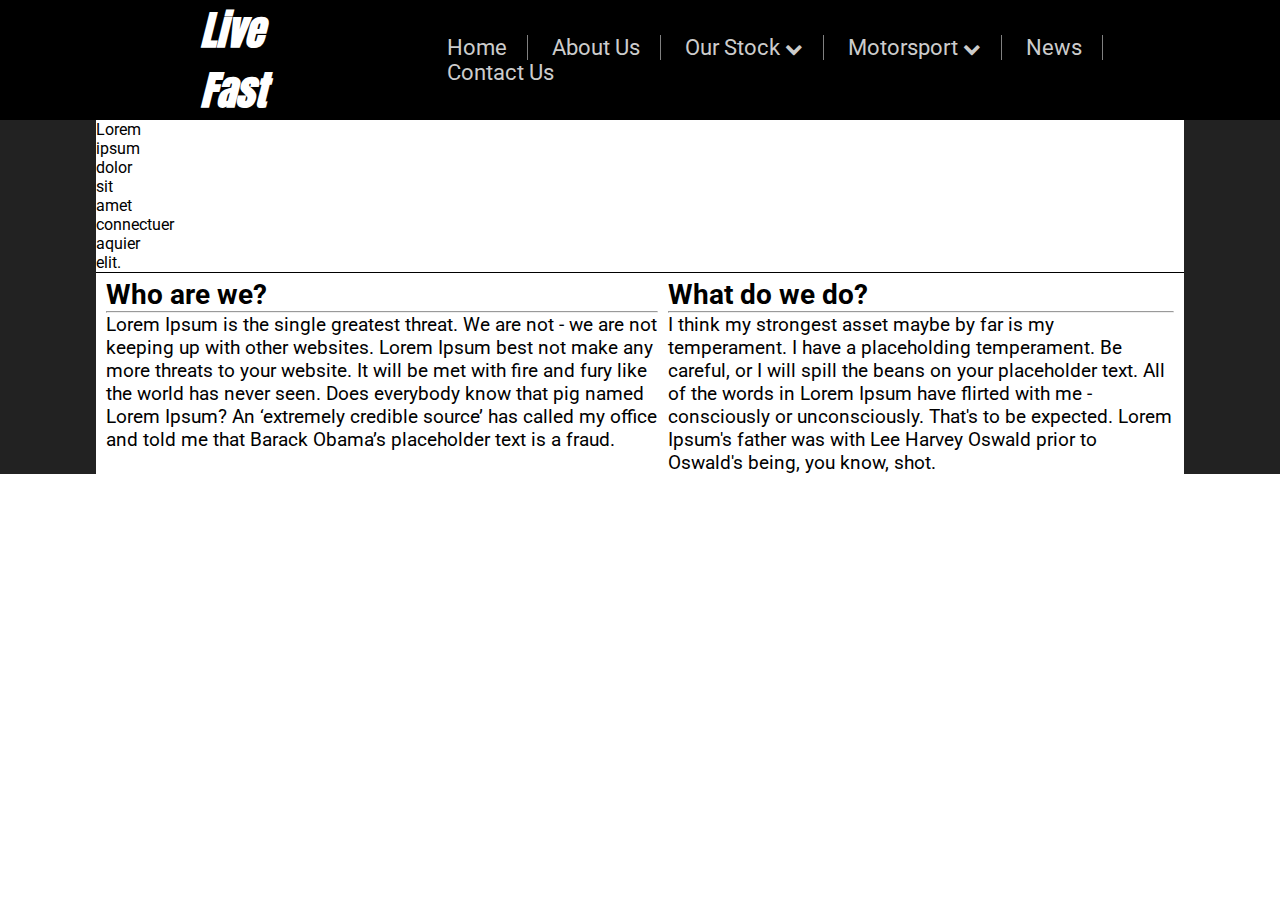
==== index.html @ 369f0cca "Added header + intro" ====
<!DOCTYPE html>
   <html lang="en">
   <head>
      <meta charset="UTF-8">
      <meta name="viewport" content="width=device-width, initial-scale=1.0">
      <title>Live Fast | Home Page</title>
      <link rel="icon" href="images/favicon.ico">
      <linK rel="stylesheet" href="./css/style.css">
         <link rel="stylesheet" href="https://cdnjs.cloudflare.com/ajax/libs/font-awesome/4.7.0/css/font-awesome.min.css">
      </head>
   <body>
      <div class="nav-bar">
         <h1>Live Fast</h1>
         <p>
            <a href="#">Home</a>
            <a href="#">About Us</a>
            <a href="#">Our Stock <i class="fa fa-chevron-down"></i></a>
            <a href="#">Motorsport <i class="fa fa-chevron-down"></i></a>
            <a href="#">News</a>
            <a href="#">Contact Us</a>
         </p>
      </div>
      <div class="content">
         <div class="container header">
            <!--add ford GT image-->
            <!-----<img class="logo" src="" alt="no image yet">----->
            <!-- <h2>Welcome to Live Fast!</h2> -->
            <p>Lorem</p>
            <p>ipsum</p>
            <p>dolor</p>
            <p>sit</p>
            <p>amet</p>
            <p>connectuer</p>
            <p>aquier</p>
            <p>elit.</p>
         </div>
         <div class="container intro">
            <div class="intro-section">
               <h2>Who are we?</h2>
               <hr>
               <p>
                  Lorem Ipsum is the single greatest threat. We are not - we are not keeping up with other websites. Lorem Ipsum best not make any more threats to your website. 
                  It will be met with fire and fury like the world has never seen. Does everybody know that pig named Lorem Ipsum? An ‘extremely credible source’ has called my 
                  office and told me that Barack Obama’s placeholder text is a fraud.
               </p>
            </div>
            <div class="intro-section">
               <h2>What do we do?</h2>
               <hr>
               <p>
                  I think my strongest asset maybe by far is my temperament. I have a placeholding temperament. Be careful, or I will spill the beans on your placeholder text. 
                  All of the words in Lorem Ipsum have flirted with me - consciously or unconsciously. That's to be expected. Lorem Ipsum's father was with Lee Harvey Oswald prior 
                  to Oswald's being, you know, shot.
               </p>
            </div>
         </div>
      </div>
   </body>
</html>
---- css/style.css ----
@import url('https://fonts.googleapis.com/css?family=Anton|Roboto:100,300,400,500,700,900&display=swap');

*
{
   margin: 0;
   padding: 0;
}

body
{
   font-family: "Roboto", sans-serif;
}

.nav-bar
{
   background-color: black;
   display: flex;
}

h1
{
   color: white;
   font-family: 'Anton', sans-serif;
   font-size: 2.5rem;
   font-style: italic;
   margin-left: 200px;
}

.nav-bar p
{
   margin: auto 100px;
}

.nav-bar a
{
   border-right: 1px solid gray;
   color: #cccccc;
   font-size: 1.35rem;
   padding: 0 20px; 
   text-decoration: none;
}

.nav-bar a:hover
{
   text-decoration: underline;
   color: lightslategray;
}

.nav-bar a:last-child
{
   border-right: none;
}

.nav-bar a i
{
   color: #cccccc;
   font-size: 1.1rem;
}

.content
{
   background-color: #222222
}

.content .container
{
   background-color: white;
   margin: 0 auto;
   width: 85%;
}

.header
{
   border-bottom: 1px solid;
}

.intro
{
   display: flex;
}

h2
{
   font-size: 1.75rem;
}

.intro-section p
{
   font-size: 1.2rem;
   line-height: 1.2;
}

.intro-section:first-of-type
{
   margin: 0 5px 0 10px;
   padding-top: 5px;
}

.intro-section:last-of-type
{
   margin: 0 10px 0 5px;
   padding-top: 5px;
}
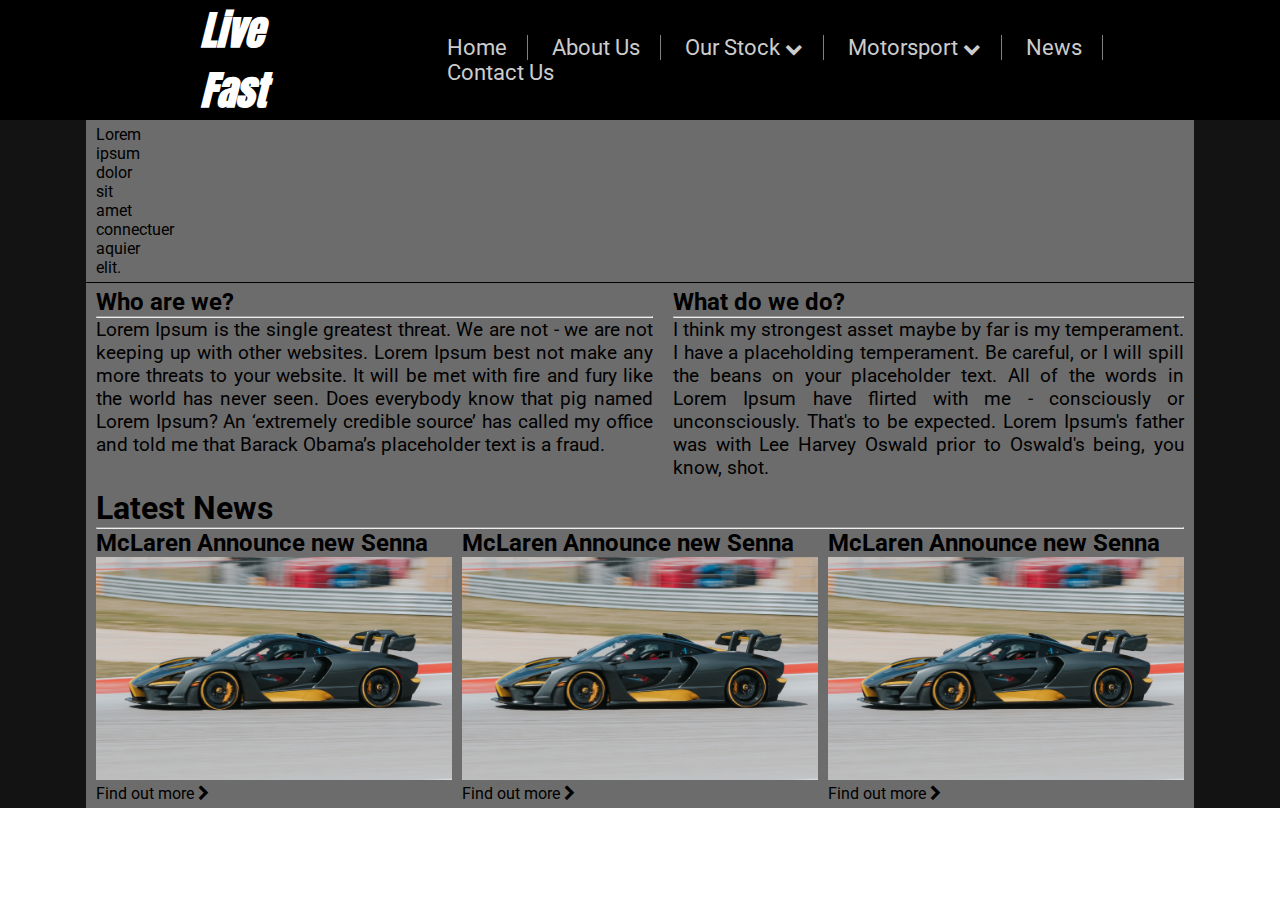
==== commit b5ce2f9d: "Honestly can't remember." ====
--- a/index.html
+++ b/index.html
@@ -1,27 +1,27 @@
 <!DOCTYPE html>
-   <html lang="en">
+<html lang="en">
    <head>
       <meta charset="UTF-8">
       <meta name="viewport" content="width=device-width, initial-scale=1.0">
       <title>Live Fast | Home Page</title>
       <link rel="icon" href="images/favicon.ico">
-      <linK rel="stylesheet" href="./css/style.css">
-         <link rel="stylesheet" href="https://cdnjs.cloudflare.com/ajax/libs/font-awesome/4.7.0/css/font-awesome.min.css">
-      </head>
+      <link rel="stylesheet" href="css/style.css">
+      <link rel="stylesheet" href="https://cdnjs.cloudflare.com/ajax/libs/font-awesome/4.7.0/css/font-awesome.min.css">
+   </head>
    <body>
       <div class="nav-bar">
          <h1>Live Fast</h1>
          <p>
-            <a href="#">Home</a>
-            <a href="#">About Us</a>
-            <a href="#">Our Stock <i class="fa fa-chevron-down"></i></a>
-            <a href="#">Motorsport <i class="fa fa-chevron-down"></i></a>
-            <a href="#">News</a>
-            <a href="#">Contact Us</a>
+            <a href="index.html">Home</a>
+            <a href="html/about.html">About Us</a>
+            <a href="html/stock.html">Our Stock <i class="fa fa-chevron-down"></i></a>
+            <a href="html/motorsport.html">Motorsport <i class="fa fa-chevron-down"></i></a>
+            <a href="html/news.html">News</a>
+            <a href="html/contact.html">Contact Us</a>
          </p>
       </div>
       <div class="content">
-         <div class="container header">
+         <div class="container" id="header">
             <!--add ford GT image-->
             <!-----<img class="logo" src="" alt="no image yet">----->
             <!-- <h2>Welcome to Live Fast!</h2> -->
@@ -34,9 +34,9 @@
             <p>aquier</p>
             <p>elit.</p>
          </div>
-         <div class="container intro">
+         <div class="container" id="intro">
             <div class="intro-section">
-               <h2>Who are we?</h2>
+               <h3>Who are we?</h3>
                <hr>
                <p>
                   Lorem Ipsum is the single greatest threat. We are not - we are not keeping up with other websites. Lorem Ipsum best not make any more threats to your website. 
@@ -45,7 +45,7 @@
                </p>
             </div>
             <div class="intro-section">
-               <h2>What do we do?</h2>
+               <h3>What do we do?</h3>
                <hr>
                <p>
                   I think my strongest asset maybe by far is my temperament. I have a placeholding temperament. Be careful, or I will spill the beans on your placeholder text. 
@@ -54,6 +54,33 @@
                </p>
             </div>
          </div>
+         <div class="container" id="news">
+            <h2>Latest News</h2>
+            <hr>
+            <div class="news-items">
+               <div class="news-section">
+                  <h3>McLaren Announce new Senna</h3>
+                  <img src="images\mclaren_senna.jpg" alt="">
+                  <p>
+                     <a href="">Find out more <i class="fa fa-chevron-right"></i></a>
+                  </p>
+               </div>
+               <div class="news-section news-section-middle">
+                  <h3>McLaren Announce new Senna</h3>
+                  <img src="images\mclaren_senna.jpg" alt="">
+                  <p>
+                     <a href="">Find out more <i class="fa fa-chevron-right"></i></a>
+                  </p>
+               </div>
+               <div class="news-section">
+                  <h3>McLaren Announce new Senna</h3>
+                  <img src="images\mclaren_senna.jpg" alt="">
+                  <p>
+                     <a href="">Find out more <i class="fa fa-chevron-right"></i></a>
+                  </p>
+               </div>
+            </div>
+         </div>
       </div>
    </body>
 </html>--- a/css/style.css
+++ b/css/style.css
@@ -59,46 +59,86 @@
 
 .content
 {
-   background-color: #222222
+   background-color: #131313
 }
 
 .content .container
 {
-   background-color: white;
+   background-color: #6c6c6c;
    margin: 0 auto;
    width: 85%;
+   padding: 5px 10px 5px 10px;
 }
 
-.header
+#header
 {
    border-bottom: 1px solid;
 }
 
-.intro
+#intro
 {
    display: flex;
 }
 
-h2
+h3
 {
-   font-size: 1.75rem;
+   font-size: 1.5rem;
 }
 
 .intro-section p
 {
    font-size: 1.2rem;
    line-height: 1.2;
+   text-align: justify;
 }
 
 .intro-section:first-of-type
 {
-   margin: 0 5px 0 10px;
-   padding-top: 5px;
+   margin-right: 10px;
 }
 
 .intro-section:last-of-type
 {
-   margin: 0 10px 0 5px;
-   padding-top: 5px;
+   margin-left: 10px;
 }
 
+h2
+{
+   font-size: 2rem;
+}
+
+.news-items
+{
+   display: flex;
+}
+
+.news-items img
+{
+   width: 100%;
+}
+
+.news-section:first-of-type
+{
+   margin-right: 5px;
+}
+
+.news-section-middle
+{
+   margin: 0 5px;
+}
+
+.news-section:last-of-type
+{
+   margin-left: 5px
+}
+
+.news-section a
+{
+   color: black;
+   text-decoration: none;
+}
+
+.news-section a:hover
+{
+   text-decoration: underline;
+}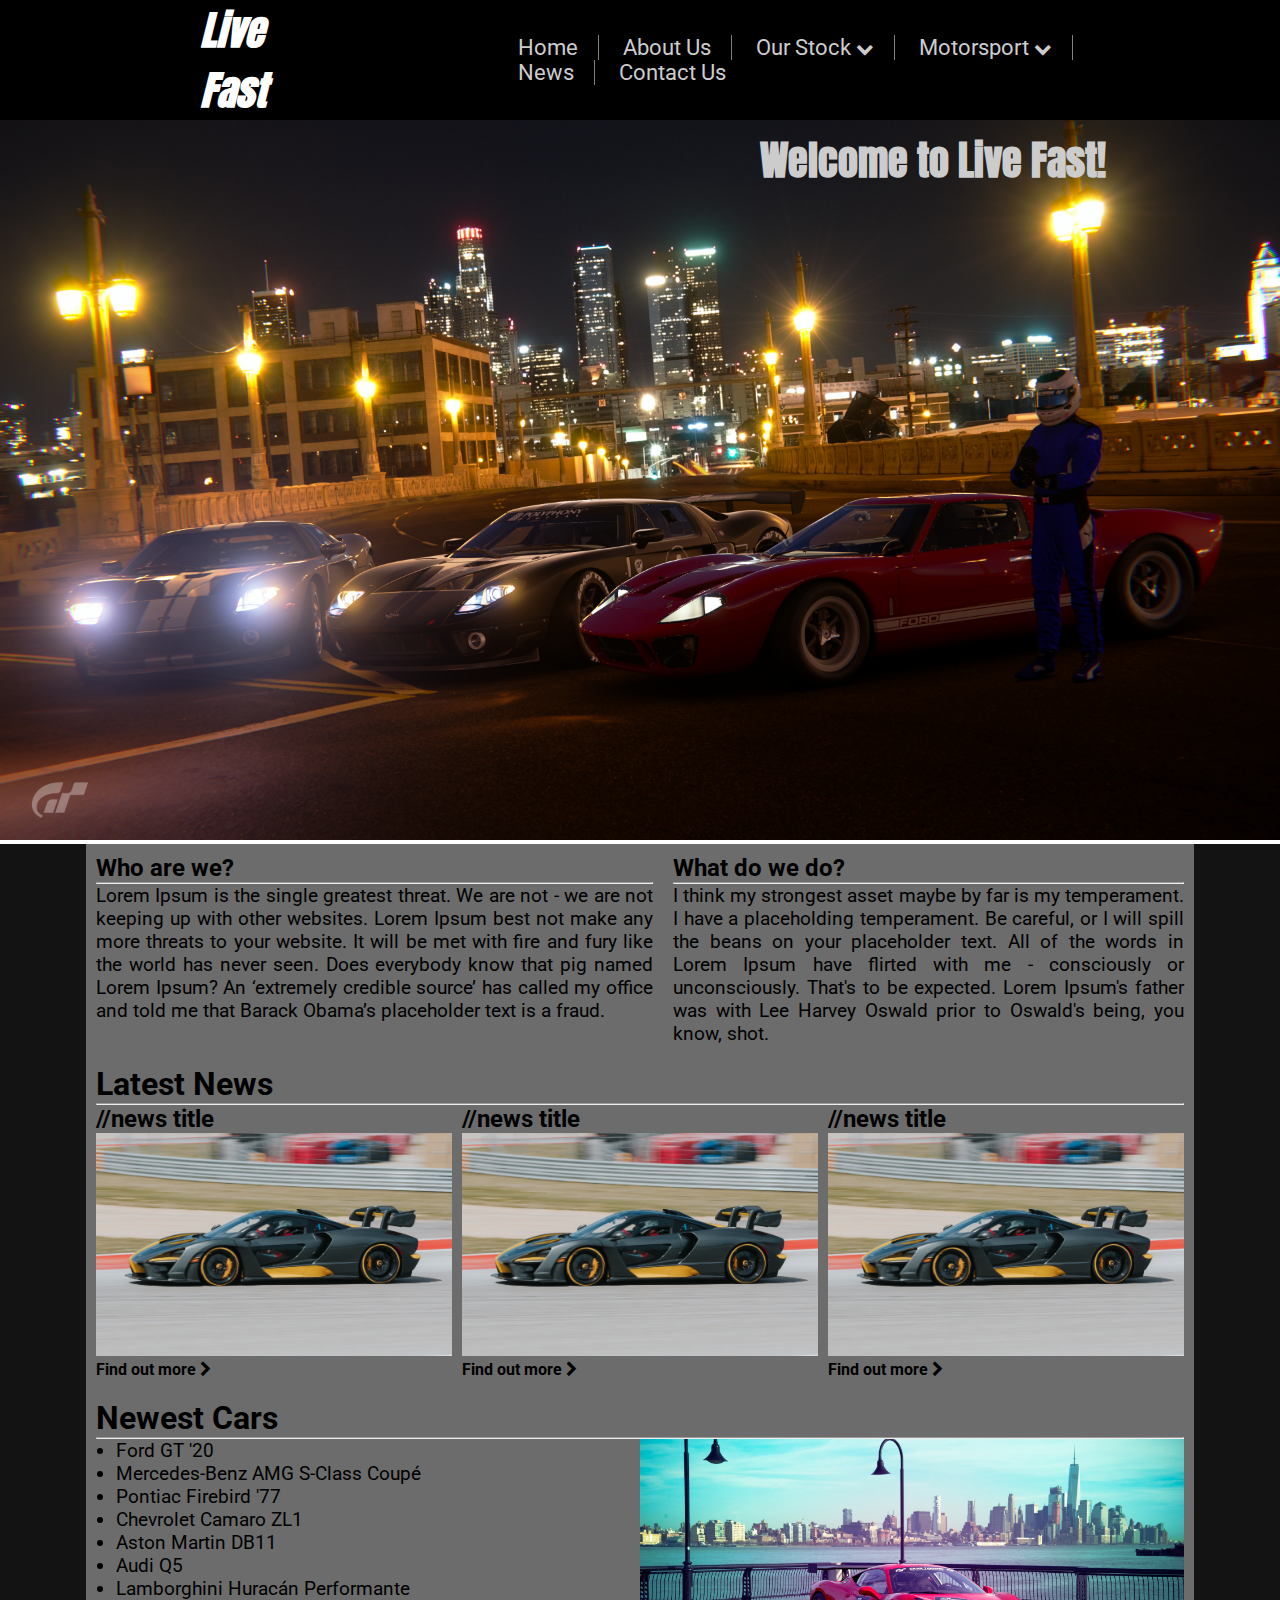
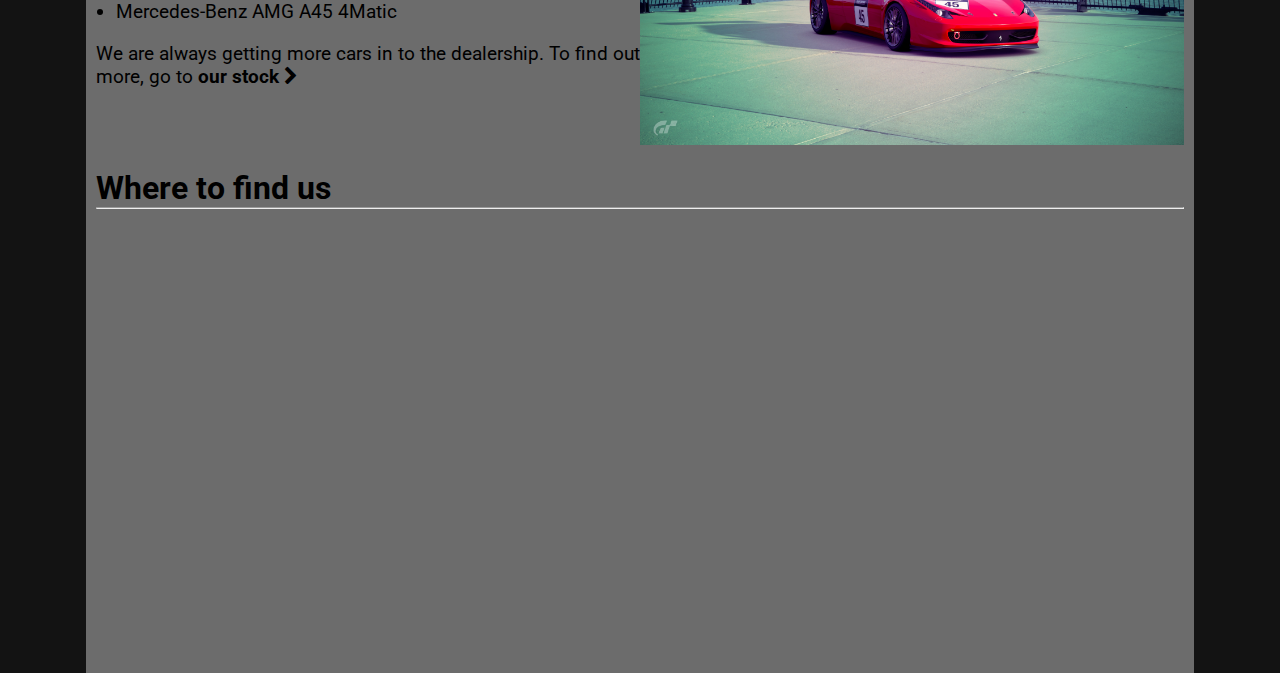
==== commit 92cc60cd: "Added location and newest cars section to site" ====
--- a/index.html
+++ b/index.html
@@ -12,28 +12,19 @@
       <div class="nav-bar">
          <h1>Live Fast</h1>
          <p>
-            <a href="index.html">Home</a>
-            <a href="html/about.html">About Us</a>
-            <a href="html/stock.html">Our Stock <i class="fa fa-chevron-down"></i></a>
-            <a href="html/motorsport.html">Motorsport <i class="fa fa-chevron-down"></i></a>
-            <a href="html/news.html">News</a>
-            <a href="html/contact.html">Contact Us</a>
+            <a href="./index.html">Home</a>
+            <a href="./html/about.html">About Us</a>
+            <a href="./html/stock.html">Our Stock <i class="fa fa-chevron-down"></i></a>
+            <a href="./html/motorsport.html">Motorsport <i class="fa fa-chevron-down"></i></a>
+            <a href="./html/news.html">News</a>
+            <a href="./html/contact.html">Contact Us</a>
          </p>
       </div>
+      <div id="header">
+         <img src="./images/20200318234751.jpg" alt="">
+         <h2 id="greeting">Welcome to Live Fast!</h2>
+      </div>
       <div class="content">
-         <div class="container" id="header">
-            <!--add ford GT image-->
-            <!-----<img class="logo" src="" alt="no image yet">----->
-            <!-- <h2>Welcome to Live Fast!</h2> -->
-            <p>Lorem</p>
-            <p>ipsum</p>
-            <p>dolor</p>
-            <p>sit</p>
-            <p>amet</p>
-            <p>connectuer</p>
-            <p>aquier</p>
-            <p>elit.</p>
-         </div>
          <div class="container" id="intro">
             <div class="intro-section">
                <h3>Who are we?</h3>
@@ -57,23 +48,23 @@
          <div class="container" id="news">
             <h2>Latest News</h2>
             <hr>
-            <div class="news-items">
-               <div class="news-section">
-                  <h3>McLaren Announce new Senna</h3>
+            <div class="container-items">
+               <div class="container-section news-section news-section">
+                  <h3>//news title</h3>
+                  <img src="images/mclaren_senna.jpg" alt="">
+                  <p>
+                     <a href="">Find out more <i class="fa fa-chevron-right"></i></a>
+                  </p>
+               </div>
+               <div class="container-section news-section news-section-middle">
+                  <h3>//news title</h3>
                   <img src="images\mclaren_senna.jpg" alt="">
                   <p>
                      <a href="">Find out more <i class="fa fa-chevron-right"></i></a>
                   </p>
                </div>
-               <div class="news-section news-section-middle">
-                  <h3>McLaren Announce new Senna</h3>
-                  <img src="images\mclaren_senna.jpg" alt="">
-                  <p>
-                     <a href="">Find out more <i class="fa fa-chevron-right"></i></a>
-                  </p>
-               </div>
-               <div class="news-section">
-                  <h3>McLaren Announce new Senna</h3>
+               <div class="container-section news-section">
+                  <h3>//news title</h3>
                   <img src="images\mclaren_senna.jpg" alt="">
                   <p>
                      <a href="">Find out more <i class="fa fa-chevron-right"></i></a>
@@ -81,6 +72,36 @@
                </div>
             </div>
          </div>
+         <div class="container" id="stock">
+            <h2>Newest Cars</h2>
+            <hr>
+            <div class="container-items" id="stock-items">
+               <div class="container-section stock-section">
+                  <ul>
+                     <li>Ford GT '20</li>
+                     <li>Mercedes-Benz AMG S-Class Coupé</li>
+                     <li>Pontiac Firebird '77</li>
+                     <li>Chevrolet Camaro ZL1</li>
+                     <li>Aston Martin DB11</li>
+                     <li>Audi Q5</li>
+                     <li>Lamborghini Huracán Performante</li>
+                     <li>Mercedes-Benz AMG A45 4Matic</li>
+                  </ul>
+                  <br>
+                  <p>We are always getting more cars in to the dealership. To find out more, go to <a href="./html/stock.html">our stock <i class="fa fa-chevron-right"></i></a></p>
+               </div>
+               <div class="container-section stock-section">
+                  <img src="./images/ferrari-new-york.jpg" alt="">
+               </div>
+            </div>
+         </div>
+         <div class="container" id="location">
+            <h2>Where to find us</h2>
+            <hr>
+            <div class="location-section">
+               <iframe src="https://www.google.com/maps/embed?pb=!1m18!1m12!1m3!1d1185.5530542254867!2d-0.04902562097053841!3d53.53801960009358!2m3!1f0!2f0!3f0!3m2!1i1024!2i768!4f13.1!3m3!1m2!1s0x487882e1be321e49%3A0xb0e43d0aebce84c4!2sAltyre%20Way%2C%20Humberston!5e0!3m2!1sen!2suk!4v1584630931650!5m2!1sen!2suk" width="600" height="450" frameborder="0" style="border: 0;" allowfullscreen="" aria-hidden="false" tabindex="0"></iframe>
+            </div>
+         </div>
       </div>
    </body>
 </html>--- a/css/style.css
+++ b/css/style.css
@@ -28,7 +28,7 @@
 
 .nav-bar p
 {
-   margin: auto 100px;
+   margin: auto 200px;
 }
 
 .nav-bar a
@@ -57,22 +57,39 @@
    font-size: 1.1rem;
 }
 
+#header
+{
+   position: relative;
+}
+
+#header img
+{
+   width: 100%;
+}
+
+#greeting
+{
+   color: #cccccc;
+   font-family: 'Anton', sans-serif;
+   font-size: 2.5rem;
+   margin-left: 200px;
+   position: absolute;
+   top: 10px;
+   left: 560px;
+}
+
 .content
 {
    background-color: #131313
 }
+
 
 .content .container
 {
    background-color: #6c6c6c;
    margin: 0 auto;
    width: 85%;
-   padding: 5px 10px 5px 10px;
-}
-
-#header
-{
-   border-bottom: 1px solid;
+   padding: 10px;
 }
 
 #intro
@@ -107,12 +124,12 @@
    font-size: 2rem;
 }
 
-.news-items
+.container-items
 {
    display: flex;
 }
 
-.news-items img
+.container-section img
 {
    width: 100%;
 }
@@ -132,13 +149,37 @@
    margin-left: 5px
 }
 
-.news-section a
+.container-section a
 {
    color: black;
    text-decoration: none;
+   font-weight: bold;
 }
 
-.news-section a:hover
+.container-section a:hover
 {
    text-decoration: underline;
-}+}
+
+.stock-section
+{
+   width: 50%;
+}
+
+.stock-section ul
+{
+   margin-left: 20px;
+   font-size: 1.2rem;
+}
+
+.stock-section p
+{
+   font-size: 1.2rem;
+}
+
+.location-section
+{
+   width: 50%;
+   margin: 0 auto;
+   align-content: center;
+}
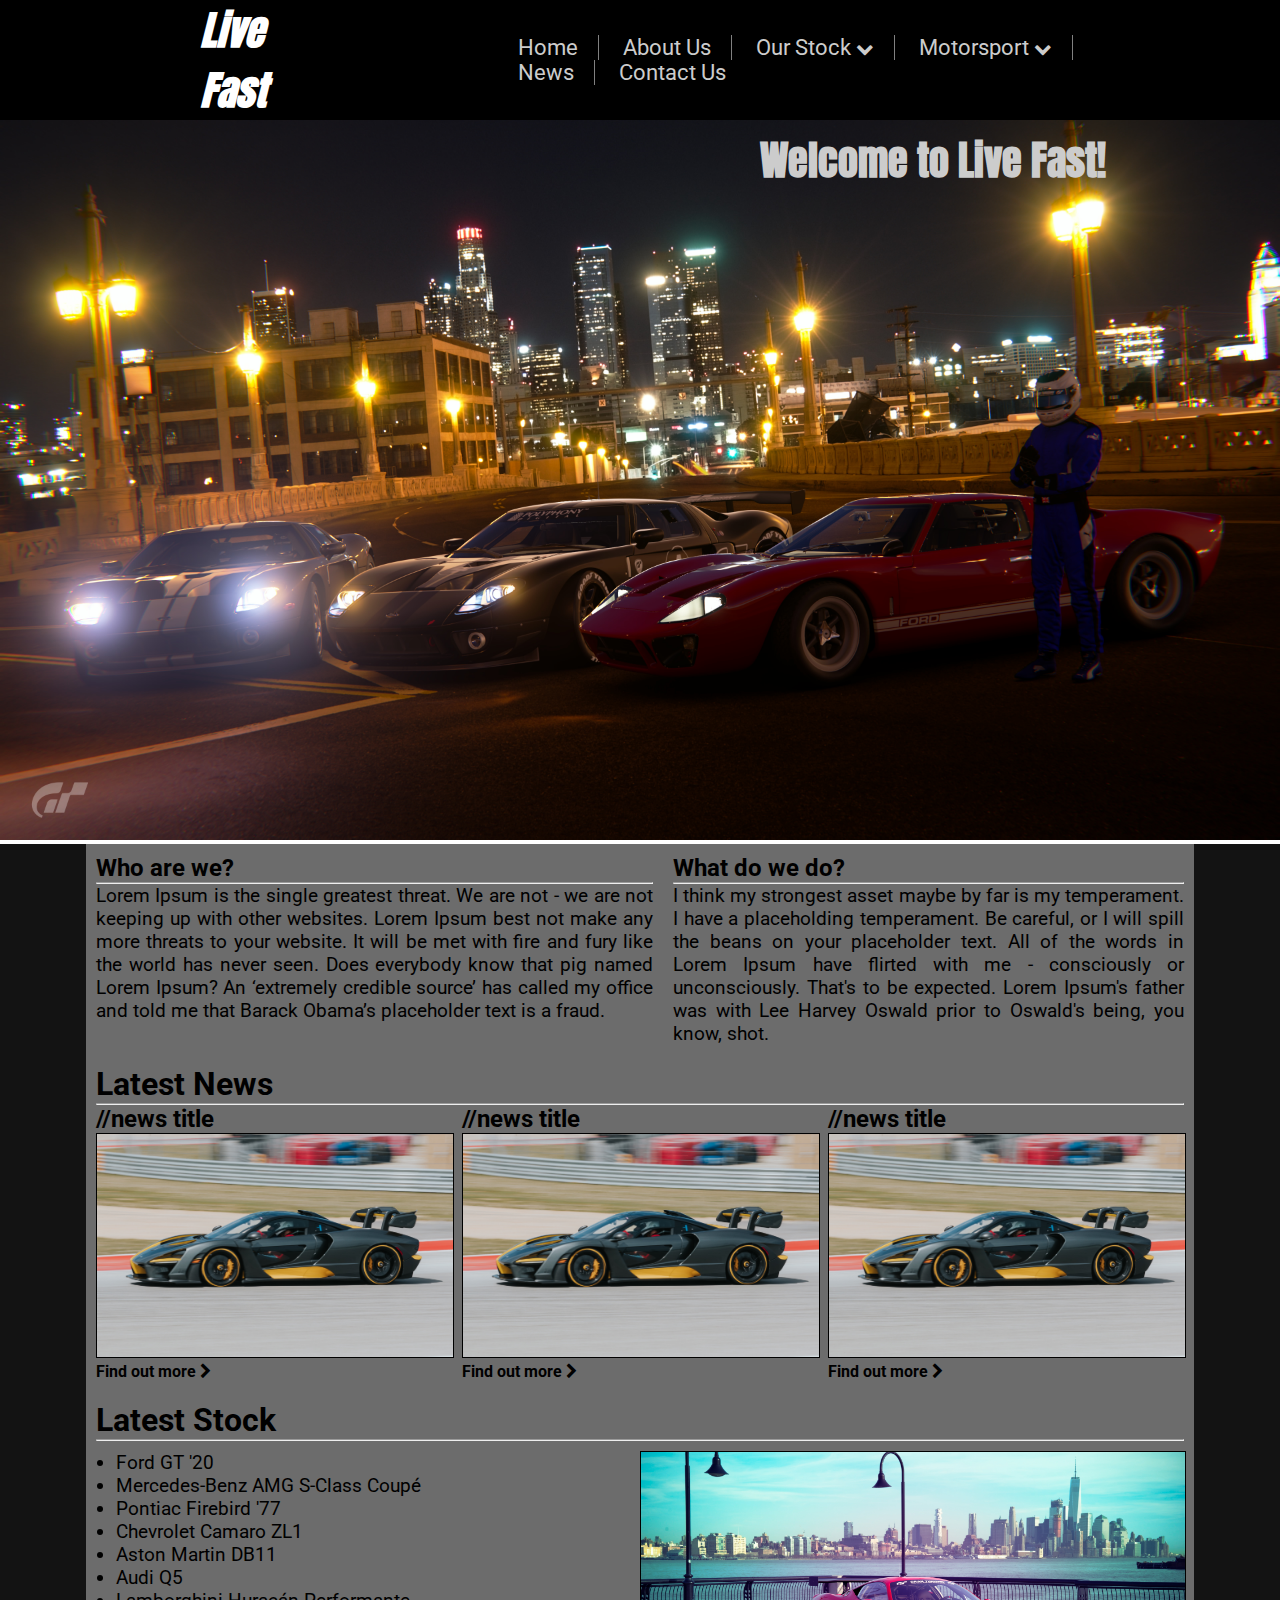
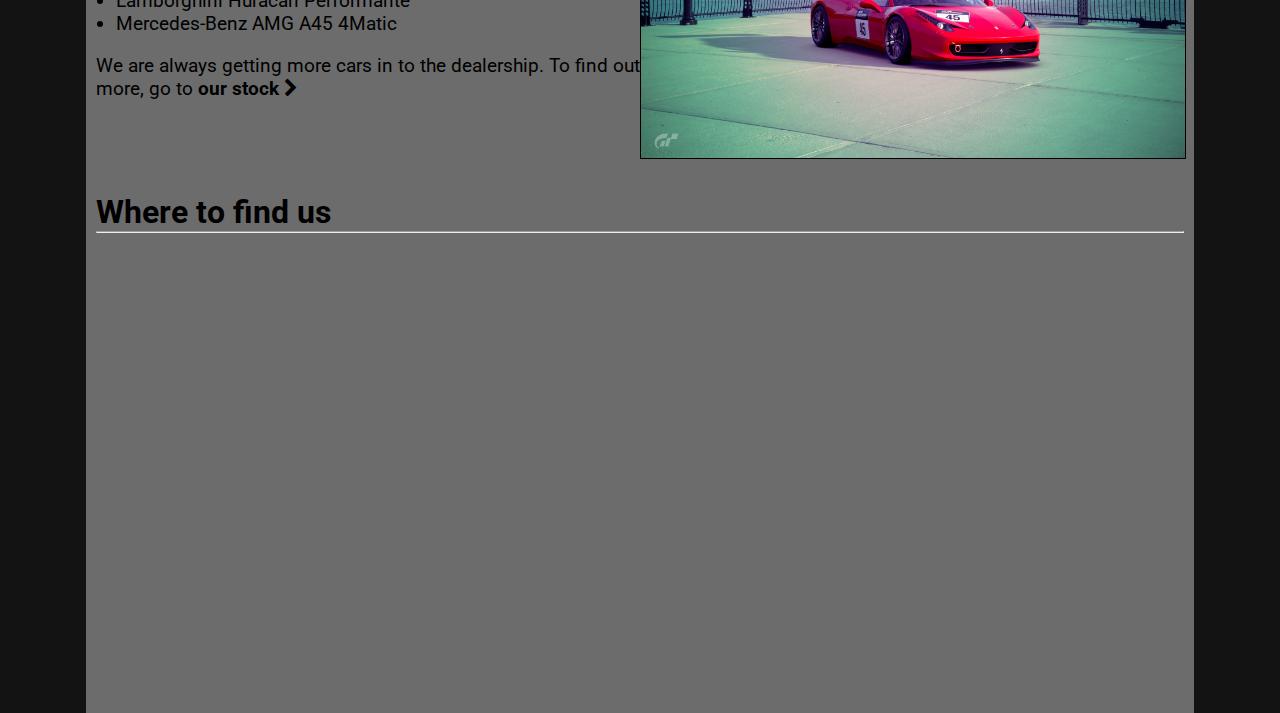
==== commit 2941c0b2: "updated html and css" ====
--- a/index.html
+++ b/index.html
@@ -73,7 +73,7 @@
             </div>
          </div>
          <div class="container" id="stock">
-            <h2>Newest Cars</h2>
+            <h2>Latest Stock</h2>
             <hr>
             <div class="container-items" id="stock-items">
                <div class="container-section stock-section">
--- a/css/style.css
+++ b/css/style.css
@@ -164,6 +164,7 @@
 .stock-section
 {
    width: 50%;
+   padding: 10px 0;
 }
 
 .stock-section ul
@@ -181,5 +182,12 @@
 {
    width: 50%;
    margin: 0 auto;
-   align-content: center;
+   display: flex;
+   justify-content: center;
+   padding: 10px 0;
 }
+
+.content img
+{
+   border: 1px solid black;
+}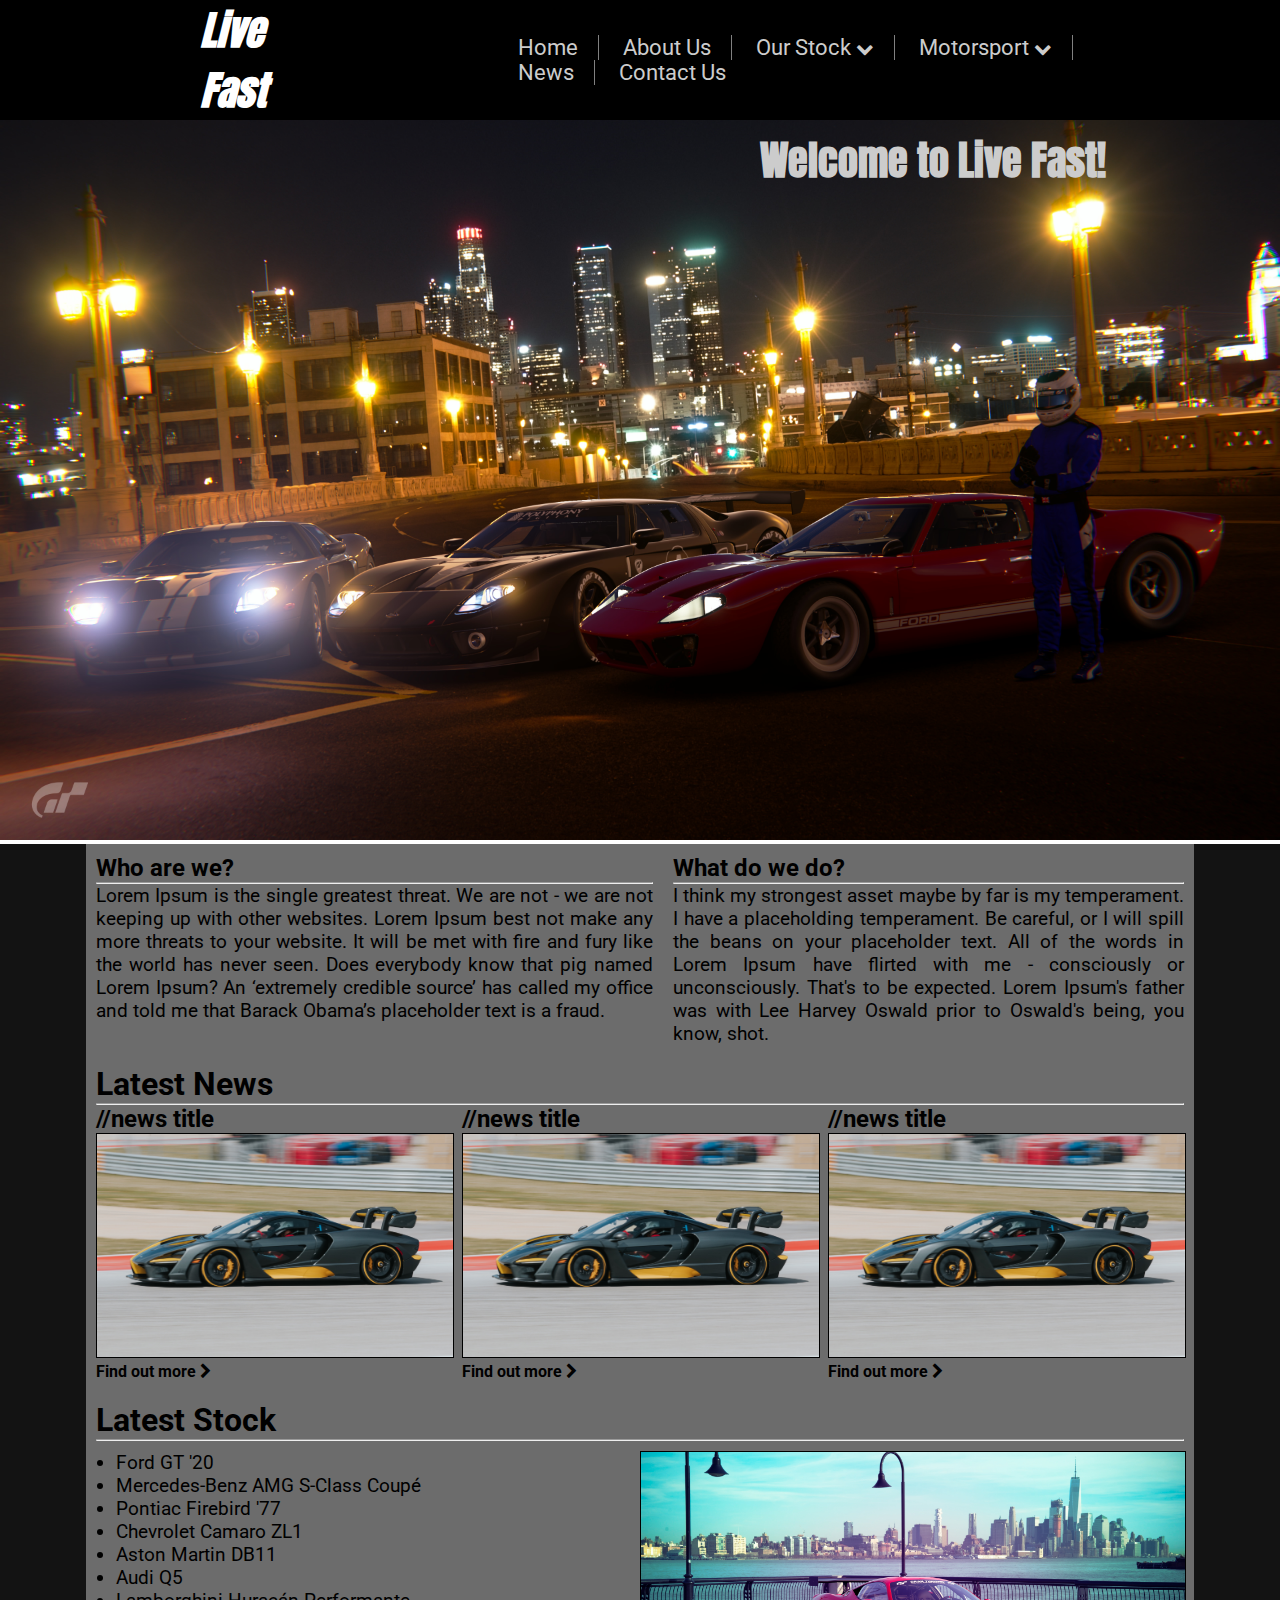
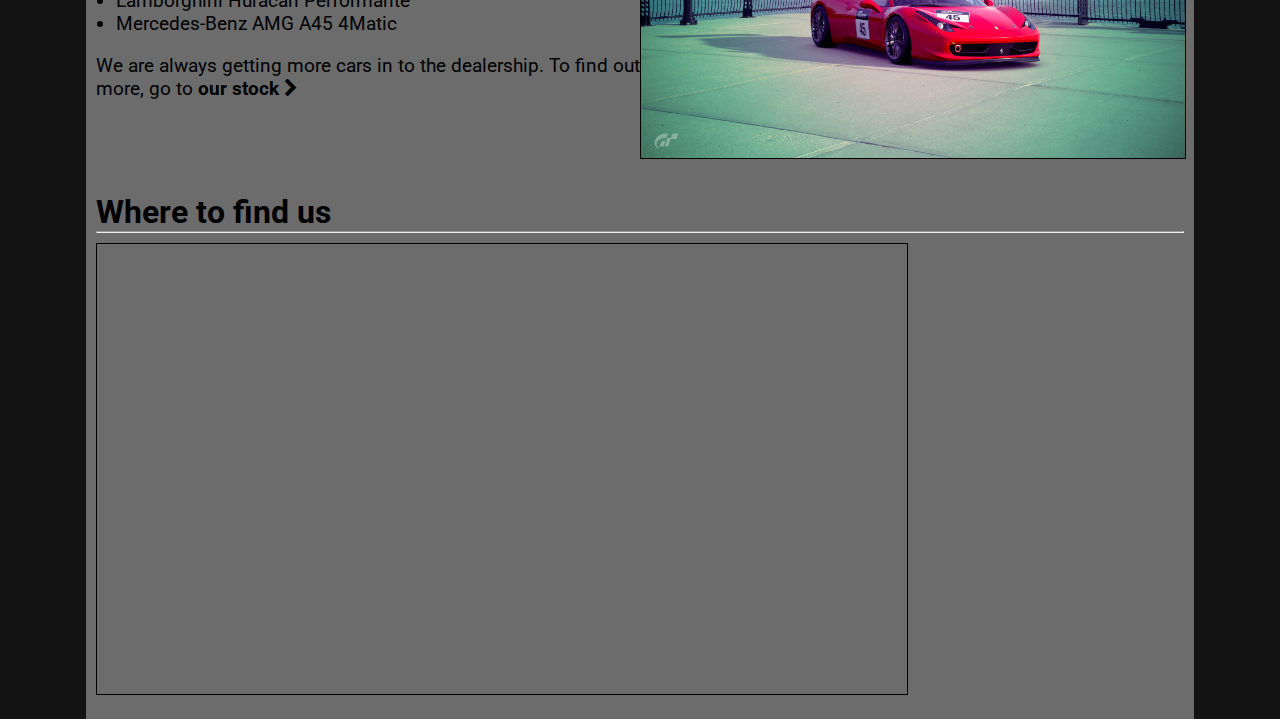
==== commit eda95d62: "Updated HTML and CSS" ====
--- a/index.html
+++ b/index.html
@@ -9,7 +9,7 @@
       <link rel="stylesheet" href="https://cdnjs.cloudflare.com/ajax/libs/font-awesome/4.7.0/css/font-awesome.min.css">
    </head>
    <body>
-      <div class="nav-bar">
+      <nav class="nav-bar">
          <h1>Live Fast</h1>
          <p>
             <a href="./index.html">Home</a>
@@ -19,7 +19,7 @@
             <a href="./html/news.html">News</a>
             <a href="./html/contact.html">Contact Us</a>
          </p>
-      </div>
+      </nav>
       <div id="header">
          <img src="./images/20200318234751.jpg" alt="">
          <h2 id="greeting">Welcome to Live Fast!</h2>
@@ -99,7 +99,7 @@
             <h2>Where to find us</h2>
             <hr>
             <div class="location-section">
-               <iframe src="https://www.google.com/maps/embed?pb=!1m18!1m12!1m3!1d1185.5530542254867!2d-0.04902562097053841!3d53.53801960009358!2m3!1f0!2f0!3f0!3m2!1i1024!2i768!4f13.1!3m3!1m2!1s0x487882e1be321e49%3A0xb0e43d0aebce84c4!2sAltyre%20Way%2C%20Humberston!5e0!3m2!1sen!2suk!4v1584630931650!5m2!1sen!2suk" width="600" height="450" frameborder="0" style="border: 0;" allowfullscreen="" aria-hidden="false" tabindex="0"></iframe>
+               <iframe src="https://www.google.com/maps/embed?pb=!1m18!1m12!1m3!1d1185.5530542254867!2d-0.04902562097053841!3d53.53801960009358!2m3!1f0!2f0!3f0!3m2!1i1024!2i768!4f13.1!3m3!1m2!1s0x487882e1be321e49%3A0xb0e43d0aebce84c4!2sAltyre%20Way%2C%20Humberston!5e0!3m2!1sen!2suk!4v1584630931650!5m2!1sen!2suk" width="810" height="450" frameborder="0" style="border: 1px solid black;" allowfullscreen="" aria-hidden="false" tabindex="0"></iframe>
             </div>
          </div>
       </div>
--- a/css/style.css
+++ b/css/style.css
@@ -180,10 +180,7 @@
 
 .location-section
 {
-   width: 50%;
    margin: 0 auto;
-   display: flex;
-   justify-content: center;
    padding: 10px 0;
 }
 
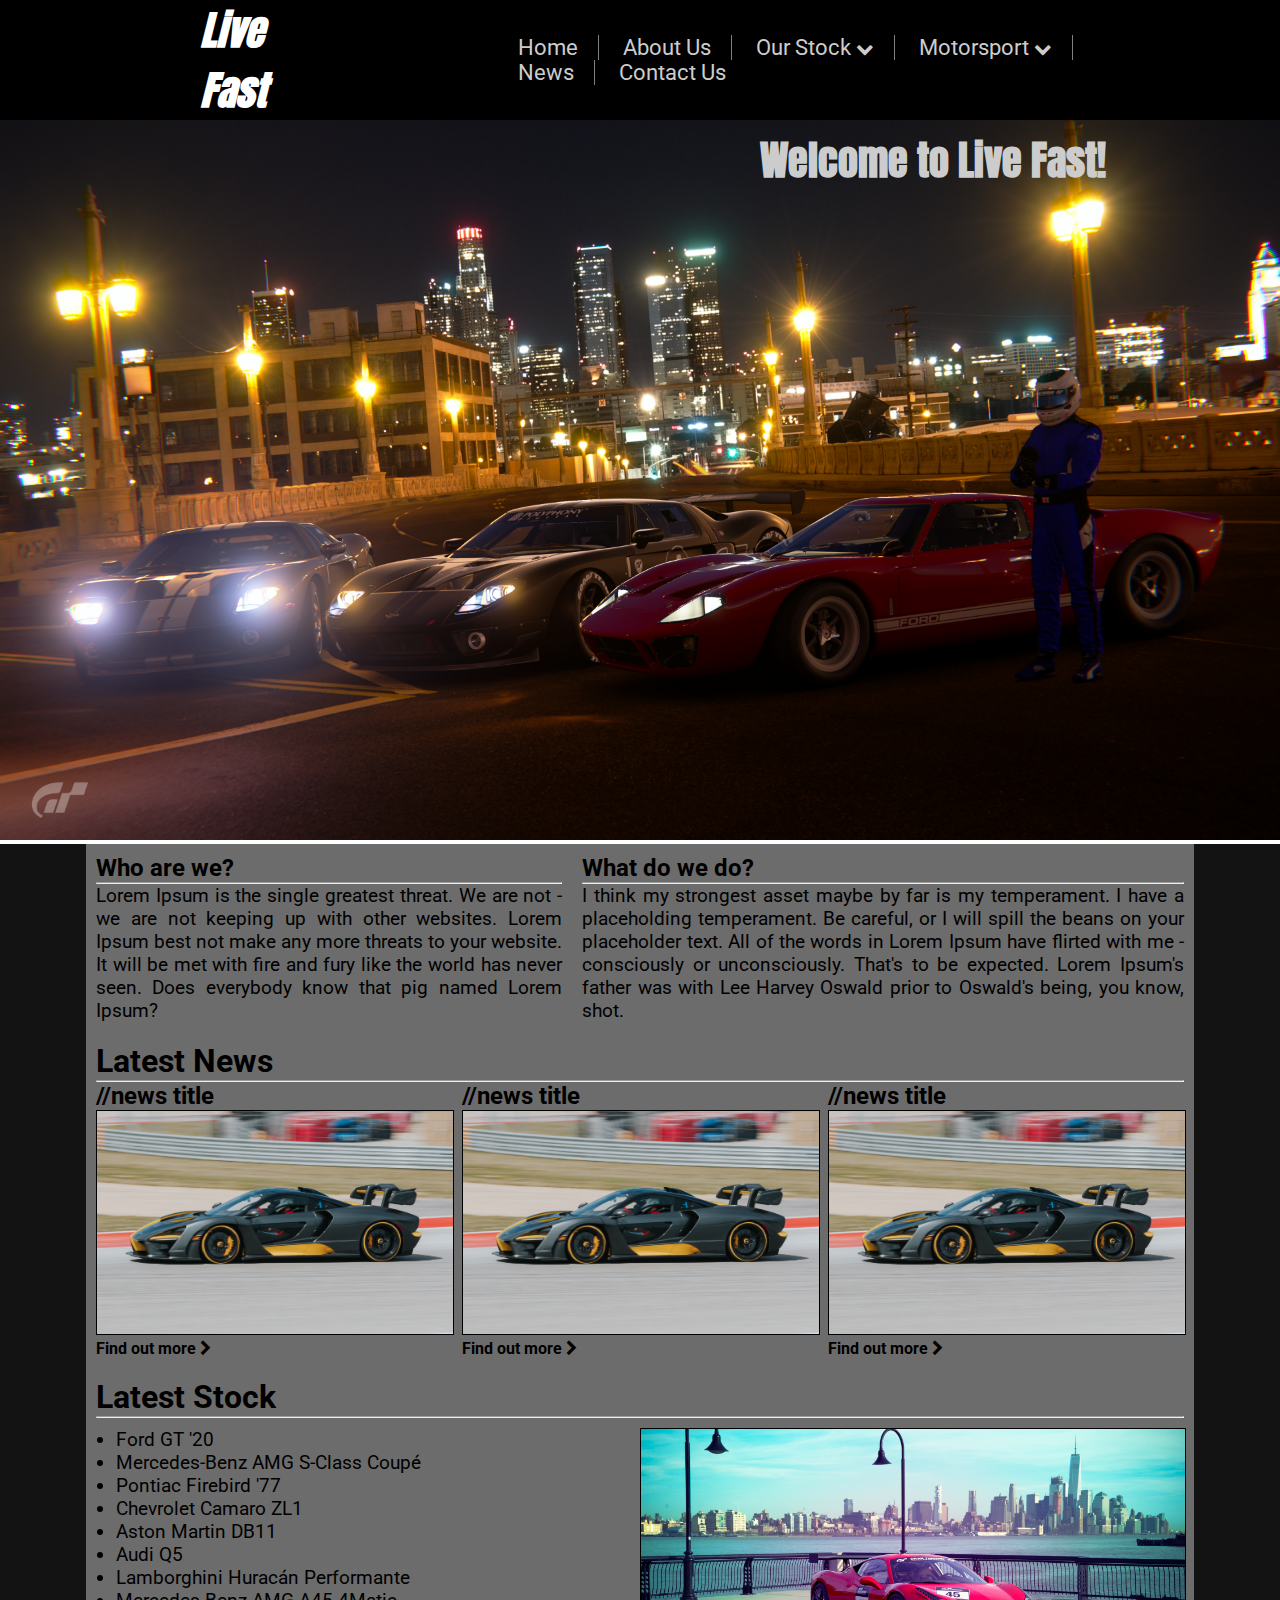
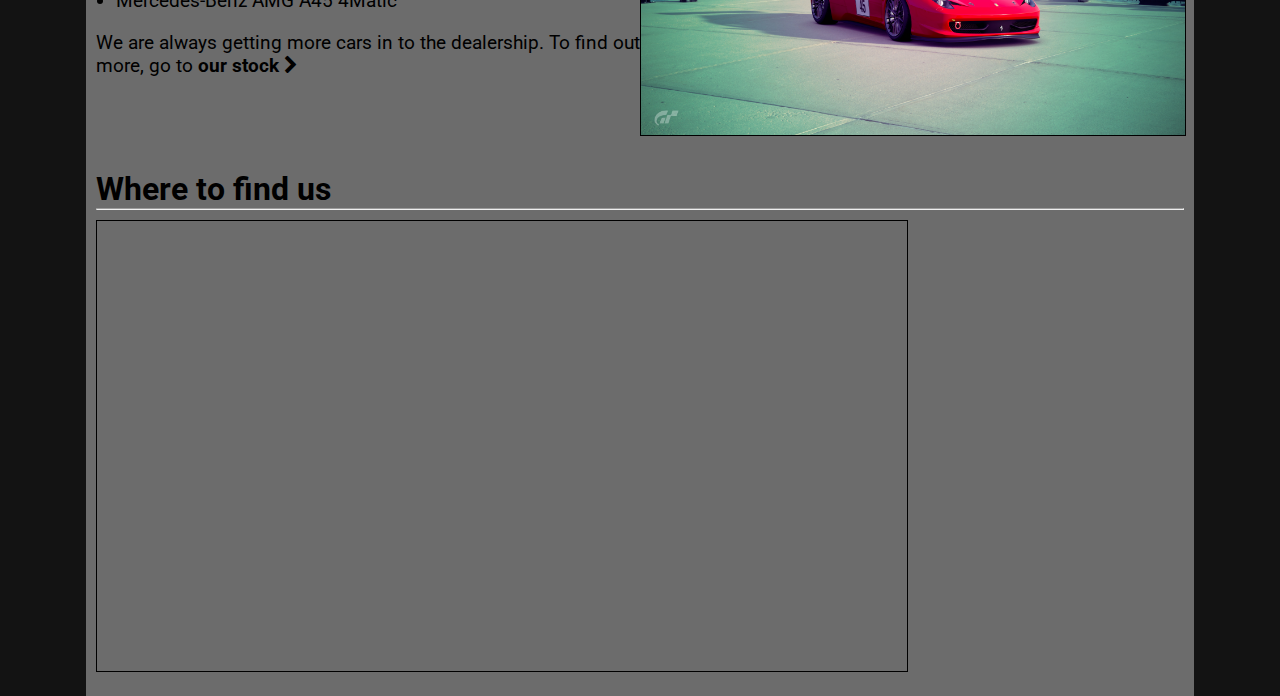
==== commit 3b3ea2cc: "Added nav-bar.css" ====
--- a/index.html
+++ b/index.html
@@ -6,6 +6,7 @@
       <title>Live Fast | Home Page</title>
       <link rel="icon" href="images/favicon.ico">
       <link rel="stylesheet" href="css/style.css">
+      <link rel="stylesheet" href="css/nav-bar.css">
       <link rel="stylesheet" href="https://cdnjs.cloudflare.com/ajax/libs/font-awesome/4.7.0/css/font-awesome.min.css">
    </head>
    <body>
@@ -13,15 +14,15 @@
          <h1>Live Fast</h1>
          <p>
             <a href="./index.html">Home</a>
-            <a href="./html/about.html">About Us</a>
-            <a href="./html/stock.html">Our Stock <i class="fa fa-chevron-down"></i></a>
-            <a href="./html/motorsport.html">Motorsport <i class="fa fa-chevron-down"></i></a>
-            <a href="./html/news.html">News</a>
-            <a href="./html/contact.html">Contact Us</a>
+            <a href="./pages/about.html">About Us</a>
+            <a href="./pages/stock.html">Our Stock <i class="fa fa-chevron-down"></i></a>
+            <a href="./pages/motorsport.html">Motorsport <i class="fa fa-chevron-down"></i></a>
+            <a href="./pages/news.html">News</a>
+            <a href="./pages/contact.html">Contact Us</a>
          </p>
       </nav>
       <div id="header">
-         <img src="./images/20200318234751.jpg" alt="">
+         <img src="./img/20200318234751.jpg" alt="">
          <h2 id="greeting">Welcome to Live Fast!</h2>
       </div>
       <div class="content">
@@ -31,8 +32,8 @@
                <hr>
                <p>
                   Lorem Ipsum is the single greatest threat. We are not - we are not keeping up with other websites. Lorem Ipsum best not make any more threats to your website. 
-                  It will be met with fire and fury like the world has never seen. Does everybody know that pig named Lorem Ipsum? An ‘extremely credible source’ has called my 
-                  office and told me that Barack Obama’s placeholder text is a fraud.
+                  It will be met with fire and fury like the world has never seen. Does everybody know that pig named Lorem Ipsum? 
+                  
                </p>
             </div>
             <div class="intro-section">
@@ -51,21 +52,21 @@
             <div class="container-items">
                <div class="container-section news-section news-section">
                   <h3>//news title</h3>
-                  <img src="images/mclaren_senna.jpg" alt="">
+                  <img src="img/mclaren_senna.jpg" alt="">
                   <p>
                      <a href="">Find out more <i class="fa fa-chevron-right"></i></a>
                   </p>
                </div>
                <div class="container-section news-section news-section-middle">
                   <h3>//news title</h3>
-                  <img src="images\mclaren_senna.jpg" alt="">
+                  <img src="img\mclaren_senna.jpg" alt="">
                   <p>
                      <a href="">Find out more <i class="fa fa-chevron-right"></i></a>
                   </p>
                </div>
                <div class="container-section news-section">
                   <h3>//news title</h3>
-                  <img src="images\mclaren_senna.jpg" alt="">
+                  <img src="img\mclaren_senna.jpg" alt="">
                   <p>
                      <a href="">Find out more <i class="fa fa-chevron-right"></i></a>
                   </p>
@@ -91,7 +92,7 @@
                   <p>We are always getting more cars in to the dealership. To find out more, go to <a href="./html/stock.html">our stock <i class="fa fa-chevron-right"></i></a></p>
                </div>
                <div class="container-section stock-section">
-                  <img src="./images/ferrari-new-york.jpg" alt="">
+                  <img src="./img/ferrari-new-york.jpg" alt="">
                </div>
             </div>
          </div>
--- a/css/style.css
+++ b/css/style.css
@@ -9,52 +9,6 @@
 body
 {
    font-family: "Roboto", sans-serif;
-}
-
-.nav-bar
-{
-   background-color: black;
-   display: flex;
-}
-
-h1
-{
-   color: white;
-   font-family: 'Anton', sans-serif;
-   font-size: 2.5rem;
-   font-style: italic;
-   margin-left: 200px;
-}
-
-.nav-bar p
-{
-   margin: auto 200px;
-}
-
-.nav-bar a
-{
-   border-right: 1px solid gray;
-   color: #cccccc;
-   font-size: 1.35rem;
-   padding: 0 20px; 
-   text-decoration: none;
-}
-
-.nav-bar a:hover
-{
-   text-decoration: underline;
-   color: lightslategray;
-}
-
-.nav-bar a:last-child
-{
-   border-right: none;
-}
-
-.nav-bar a i
-{
-   color: #cccccc;
-   font-size: 1.1rem;
 }
 
 #header
--- a/css/nav-bar.css
+++ b/css/nav-bar.css
@@ -0,0 +1,45 @@
+.nav-bar
+{
+   background-color: black;
+   display: flex;
+}
+
+h1
+{
+   color: white;
+   font-family: 'Anton', sans-serif;
+   font-size: 2.5rem;
+   font-style: italic;
+   margin-left: 200px;
+}
+
+.nav-bar p
+{
+   margin: auto 200px;
+}
+
+.nav-bar a
+{
+   border-right: 1px solid gray;
+   color: #cccccc;
+   font-size: 1.35rem;
+   padding: 0 20px; 
+   text-decoration: none;
+}
+
+.nav-bar a:hover
+{
+   text-decoration: underline;
+   color: lightslategray;
+}
+
+.nav-bar a:last-child
+{
+   border-right: none;
+}
+
+.nav-bar a i
+{
+   color: #cccccc;
+   font-size: 1.1rem;
+}